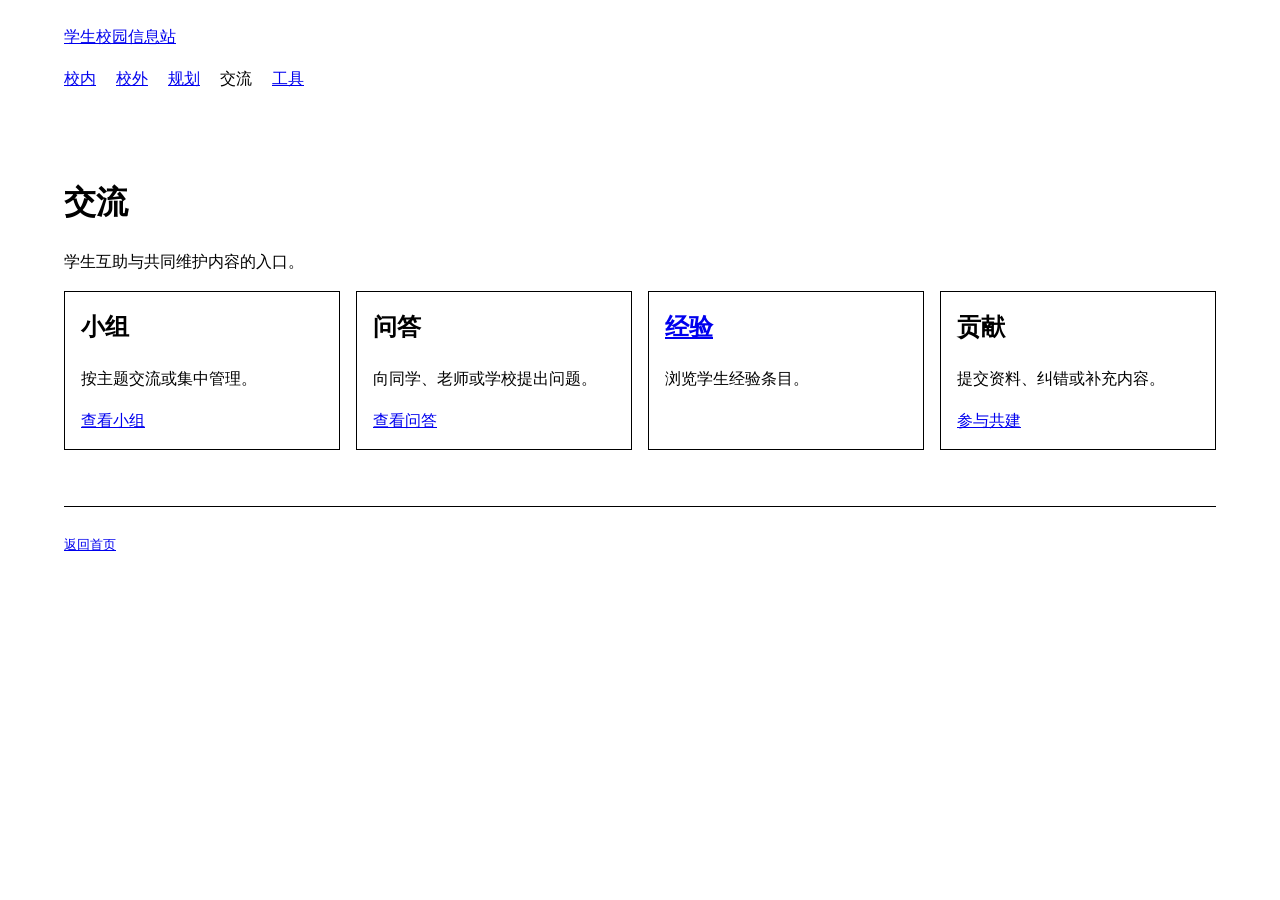
==== Community/index.html @ c49518a4 "Add website prototype" ====
<!doctype html>
<html lang="zh-CN">
<head><meta charset="utf-8"><meta name="viewport" content="width=device-width, initial-scale=1"><title>交流｜学生校园信息站</title><link rel="stylesheet" href="../assets/css/base.css"></head>
<body>
  <header class="container"><a href="../index.html">学生校园信息站</a><nav aria-label="主导航"><ul><li><a href="../School/index.html">校内</a></li><li><a href="../OffCampus/index.html">校外</a></li><li><a href="../Planning/index.html">规划</a></li><li>交流</li><li><a href="../Tools/index.html">工具</a></li></ul></nav></header>
  <main class="container"><h1>交流</h1><p>学生互助与共同维护内容的入口。</p><section class="grid"><article class="card"><h2>小组</h2><p>按主题交流或集中管理。</p><a href="#">查看小组</a></article><article class="card"><h2>问答</h2><p>向同学、老师或学校提出问题。</p><a href="#">查看问答</a></article><article class="card"><h2><a href="Experience/index.html">经验</a></h2><p>浏览学生经验条目。</p></article><article class="card"><h2>贡献</h2><p>提交资料、纠错或补充内容。</p><a href="#">参与共建</a></article></section></main>
  <footer class="container"><small><a href="../index.html">返回首页</a></small></footer>
</body>
</html>
---- assets/css/base.css ----
* {
  box-sizing: border-box;
}

body {
  margin: 0;
  font-family: system-ui, sans-serif;
  line-height: 1.6;
}

.container {
  width: min(100% - 2rem, 72rem);
  margin-inline: auto;
}

header,
main,
footer {
  padding-block: 1.5rem;
}

nav ul,
.list {
  display: flex;
  flex-wrap: wrap;
  gap: 0.75rem 1.25rem;
  padding: 0;
  list-style: none;
}

.grid {
  display: grid;
  grid-template-columns: repeat(auto-fit, minmax(14rem, 1fr));
  gap: 1rem;
}

.card {
  padding: 1rem;
  border: 1px solid;
}

.card h2,
.card h3 {
  margin-top: 0;
}

.stack > * + * {
  margin-top: 1.5rem;
}

table {
  width: 100%;
  border-collapse: collapse;
}

th,
td {
  padding: 0.75rem;
  border: 1px solid;
  text-align: left;
}

footer {
  margin-top: 2rem;
  border-top: 1px solid;
}
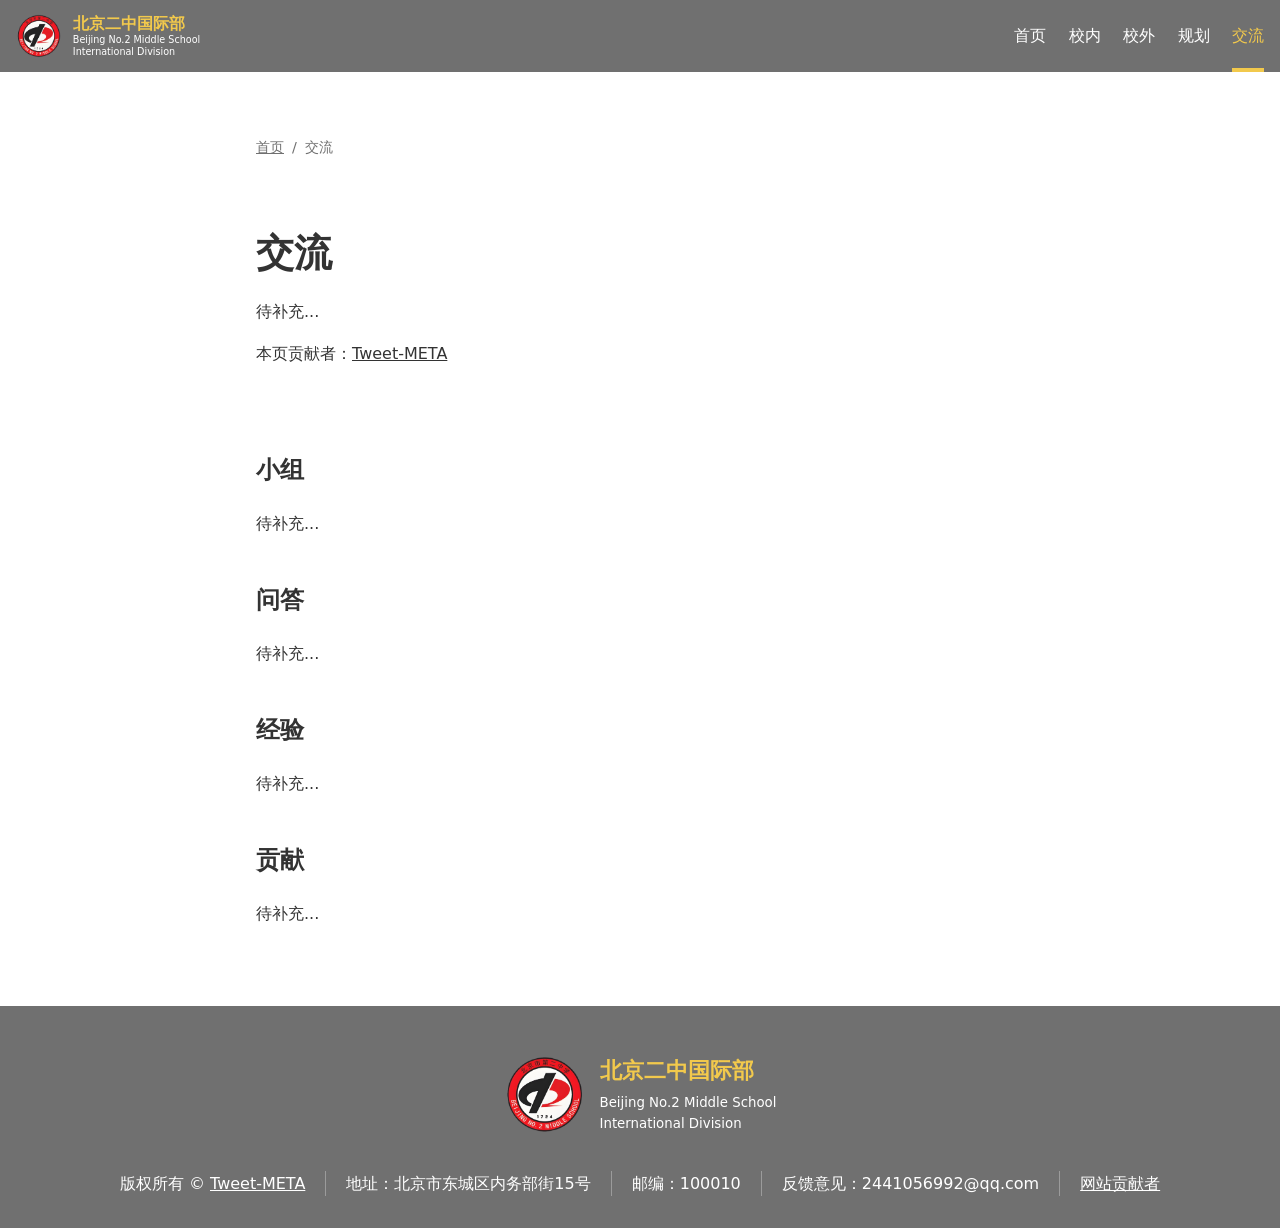
==== commit 42ba1a77: "fix bugs; Planning & Community skeleton" ====
--- a/Community/index.html
+++ b/Community/index.html
@@ -1,9 +1,98 @@
 <!doctype html>
 <html lang="zh-CN">
-<head><meta charset="utf-8"><meta name="viewport" content="width=device-width, initial-scale=1"><title>交流｜学生校园信息站</title><link rel="stylesheet" href="../assets/css/base.css"></head>
+
+<head>
+  <meta charset="utf-8">
+  <meta name="viewport" content="width=device-width, initial-scale=1">
+  <meta name="description" content="交流">
+  <title>交流｜北京二中国际部</title>
+  <link rel="stylesheet" href="../assets/css/base.css">
+  <link rel="stylesheet" href="../assets/css/docs.css">
+</head>
+
 <body>
-  <header class="container"><a href="../index.html">学生校园信息站</a><nav aria-label="主导航"><ul><li><a href="../School/index.html">校内</a></li><li><a href="../OffCampus/index.html">校外</a></li><li><a href="../Planning/index.html">规划</a></li><li>交流</li><li><a href="../Tools/index.html">工具</a></li></ul></nav></header>
-  <main class="container"><h1>交流</h1><p>学生互助与共同维护内容的入口。</p><section class="grid"><article class="card"><h2>小组</h2><p>按主题交流或集中管理。</p><a href="#">查看小组</a></article><article class="card"><h2>问答</h2><p>向同学、老师或学校提出问题。</p><a href="#">查看问答</a></article><article class="card"><h2><a href="Experience/index.html">经验</a></h2><p>浏览学生经验条目。</p></article><article class="card"><h2>贡献</h2><p>提交资料、纠错或补充内容。</p><a href="#">参与共建</a></article></section></main>
-  <footer class="container"><small><a href="../index.html">返回首页</a></small></footer>
+  <header class="site-head">
+    <div class="site-bar">
+      <a class="site-brand" href="../index.html" aria-label="返回首页">
+        <img src="../assets/img/badge.png" alt="北京二中校徽">
+        <span>
+          北京二中国际部<small>Beijing No.2 Middle School<br>International Division</small>
+        </span>
+      </a>
+
+      <nav class="links" aria-label="主导航">
+        <a href="../index.html">首页</a>
+        <a href="../School/index.html">校内</a>
+        <a href="../OffCampus/index.html">校外</a>
+        <a href="../Planning/index.html">规划</a>
+        <a class="is-on" href="index.html">交流</a>
+      </nav>
+
+      <details class="menu">
+        <summary>☰</summary>
+        <nav class="menu-list" aria-label="移动端导航">
+          <a href="../index.html">首页</a>
+          <a href="../School/index.html">校内</a>
+          <a href="../OffCampus/index.html">校外</a>
+          <a href="../Planning/index.html">规划</a>
+          <a href="index.html">交流</a>
+        </nav>
+      </details>
+    </div>
+  </header>
+
+  <main class="doc">
+    <nav class="crumb" aria-label="面包屑">
+      <a href="../index.html">首页</a>
+      <span>交流</span>
+    </nav>
+
+    <header class="doc-head">
+      <h1>交流</h1>
+      <p>待补充...</p>
+      <p>本页贡献者：<a href="https://github.com/Tweet-META/">Tweet-META</a></p>
+    </header>
+
+    <section class="doc-section">
+      <h2>小组</h2>
+      <p>待补充...</p>
+    </section>
+    
+    <section class="doc-section">
+      <h2>问答</h2>
+      <p>待补充...</p>
+    </section>
+
+    <section class="doc-section">
+      <h2>经验</h2>
+      <p>待补充...</p>
+    </section>
+
+    <section class="doc-section">
+      <h2>贡献</h2>
+      <p>待补充...</p>
+    </section>
+  </main>
+
+  <footer class="site-foot">
+    <div class="foot-in">
+      <a class="foot-brand" href="index.html" aria-label="返回首页">
+        <img src="../assets/img/badge.png" alt="校徽">
+        <span>
+          <b>北京二中国际部</b>
+          <small>Beijing No.2 Middle School<br>International Division</small>
+        </span>
+      </a>
+
+      <div class="foot-meta">
+        <span>版权所有 © <a href="https://github.com/Tweet-META/">Tweet-META</a></span>
+        <span>地址：北京市东城区内务部街15号</span>
+        <span>邮编：100010</span>
+        <a href="mailto:2441056992@qq.com">反馈意见：2441056992@qq.com</a>
+        <span><a href="#">网站贡献者</a></span>
+      </div>
+    </div>
+  </footer>
 </body>
+
 </html>
--- a/assets/css/base.css
+++ b/assets/css/base.css
@@ -1,11 +1,186 @@
+:root {
+  --gray: #707070;
+  --yellow: #f2c94c;
+  --soft: #f2f2f2;
+  --ink: #333;
+  --white: #fff;
+  --line: #e0e0e0;
+}
+
 * {
   box-sizing: border-box;
 }
 
 body {
   margin: 0;
+  background: var(--white);
+  color: var(--ink);
   font-family: system-ui, sans-serif;
   line-height: 1.6;
+}
+
+a {
+  color: inherit;
+}
+
+.site-head {
+  position: sticky;
+  top: 0;
+  z-index: 20;
+  padding: 0;
+  background: var(--gray);
+  color: var(--white);
+}
+
+.site-bar {
+  width: min(100% - 2rem, 90rem);
+  min-height: 4.5rem;
+  margin-inline: auto;
+  display: flex;
+  align-items: center;
+  gap: 2rem;
+}
+
+.site-brand {
+  display: flex;
+  align-items: center;
+  gap: 0.75rem;
+  color: var(--yellow);
+  font-weight: 700;
+  line-height: 1.25;
+  text-decoration: none;
+  white-space: nowrap;
+}
+
+.site-brand img {
+  width: 2.8rem;
+  height: 2.8rem;
+  object-fit: contain;
+}
+
+.site-brand small {
+  display: block;
+  color: var(--white);
+  font-size: 0.6rem;
+  font-weight: 500;
+}
+
+.links,
+.tools {
+  display: flex;
+  align-items: center;
+  gap: 1.4rem;
+}
+
+.links {
+  margin-left: auto;
+}
+
+.links a,
+.tools a {
+  padding-block: 1.45rem 1.2rem;
+  border-bottom: 0.25rem solid transparent;
+  text-decoration: none;
+}
+
+.links a:hover,
+.links .is-on,
+.tools a:hover {
+  border-color: var(--yellow);
+  color: var(--yellow);
+}
+
+.tools {
+  padding-left: 1.4rem;
+  border-left: 1px solid rgba(255, 255, 255, 0.35);
+}
+
+.menu {
+  display: none;
+  margin-left: auto;
+  position: relative;
+}
+
+.menu summary {
+  cursor: pointer;
+  list-style: none;
+}
+
+.menu-list {
+  position: absolute;
+  top: 2.4rem;
+  right: 0;
+  min-width: 11rem;
+  display: grid;
+  padding: 0.75rem;
+  background: var(--gray);
+  border: 1px solid rgba(255, 255, 255, 0.35);
+}
+
+.menu-list a {
+  padding: 0.7rem 0.8rem;
+  text-decoration: none;
+}
+
+.site-foot {
+  margin: 0;
+  padding-block: 3rem 2rem;
+  border: 0;
+  background: var(--gray);
+  color: var(--white);
+}
+
+.foot-in {
+  width: min(100% - 3rem, 90rem);
+  margin-inline: auto;
+  display: grid;
+  justify-items: center;
+  gap: 2.25rem;
+}
+
+.foot-brand {
+  display: flex;
+  align-items: center;
+  gap: 1rem;
+  color: var(--white);
+  text-decoration: none;
+}
+
+.foot-brand img {
+  width: 5rem;
+  height: 5rem;
+  object-fit: contain;
+}
+
+.foot-brand b,
+.foot-brand small {
+  display: block;
+}
+
+.foot-brand b {
+  color: var(--yellow);
+  font-size: 1.35rem;
+}
+
+.foot-brand small {
+  margin-top: 0.2rem;
+}
+
+.foot-meta {
+  display: flex;
+  flex-wrap: wrap;
+  justify-content: center;
+  gap: 0.8rem 1.25rem;
+}
+
+.foot-meta > * {
+  color: var(--white);
+  text-decoration: none;
+}
+
+.foot-meta > * + * {
+  padding-left: 1.25rem;
+  border-left: 1px solid rgba(255, 255, 255, 0.3);
 }
 
 .container {
@@ -64,3 +239,36 @@
   margin-top: 2rem;
   border-top: 1px solid;
 }
+
+@media (max-width: 900px) {
+  .links,
+  .tools {
+    display: none;
+  }
+
+  .menu {
+    display: block;
+  }
+
+  .foot-meta {
+    width: 100%;
+    display: grid;
+    grid-template-columns: repeat(2, minmax(0, 1fr));
+  }
+
+  .foot-meta > * + * {
+    padding-left: 0;
+    border-left: 0;
+  }
+}
+
+@media (max-width: 600px), (max-aspect-ratio: 4 / 3) {
+  .site-brand {
+    font-size: 0.9rem;
+  }
+
+  .foot-meta {
+    grid-template-columns: 1fr;
+    justify-items: center;
+  }
+}
--- a/assets/css/docs.css
+++ b/assets/css/docs.css
@@ -0,0 +1,181 @@
+.doc {
+  width: min(60%, 48rem);
+  min-height: 70vh;
+  margin-inline: auto;
+  padding-block: clamp(2.5rem, 5vw, 4rem);
+}
+
+.crumb {
+  display: flex;
+  flex-wrap: wrap;
+  gap: 0.5rem;
+  margin-bottom: 3rem;
+  color: var(--gray);
+  font-size: 0.9rem;
+}
+
+.crumb > * + *::before {
+  content: "/";
+  margin-right: 0.5rem;
+}
+
+.doc-head {
+  margin-bottom: 3rem;
+}
+
+.doc-head h1 {
+  margin: 0 0 1.5rem;
+  font-size: clamp(2.25rem, 3vw, 2.5rem);
+  line-height: 1.15;
+}
+
+.doc-section {
+  margin-top: 3rem;
+}
+
+.doc-section h2 {
+  margin: 0 0 1.5rem;
+  font-size: 1.5rem;
+  line-height: 1.35;
+}
+
+.tip {
+  margin-block: 1.5rem;
+  padding: 0.4rem 1.25rem;
+  border-left: 0.25rem solid var(--yellow);
+  border-radius: 0 0.35rem 0.35rem 0;
+  background: color-mix(in srgb, var(--yellow) 12%, var(--white));
+}
+
+.doc-links {
+  margin: 2rem 0 0;
+  padding: 0;
+  list-style: none;
+  border-top: 1px solid var(--line);
+}
+
+.doc-links a {
+  display: flex;
+  justify-content: space-between;
+  gap: 1rem;
+  padding-block: 1rem;
+  border-bottom: 1px solid var(--line);
+  font-weight: 700;
+  text-decoration: none;
+}
+
+.fold {
+  margin-top: 1rem;
+  border: 1px solid var(--line);
+  border-radius: 0.35rem;
+}
+
+.fold summary {
+  display: flex;
+  align-items: center;
+  gap: 0.75rem;
+  padding: 1rem 1.25rem;
+  cursor: pointer;
+  list-style: none;
+  font-weight: 600;
+}
+
+.fold summary::-webkit-details-marker {
+  display: none;
+}
+
+.fold summary::before {
+  content: "›";
+  font-size: 1.5rem;
+  line-height: 1;
+}
+
+.fold[open] summary {
+  border-bottom: 1px solid var(--line);
+}
+
+.fold[open] summary::before {
+  transform: rotate(90deg);
+}
+
+.entries {
+  display: grid;
+  gap: 1.5rem;
+  padding: 1.25rem;
+}
+
+.entry {
+  padding: clamp(1.25rem, 3vw, 2rem);
+  border: 1px solid var(--line);
+}
+
+.entry-grid {
+  display: grid;
+  grid-template-columns: minmax(8rem, 12rem) 1fr;
+  gap: clamp(1.25rem, 4vw, 3rem);
+}
+
+.entry-media {
+  min-height: 10rem;
+  display: grid;
+  place-items: center;
+  border: 1px solid var(--line);
+  color: var(--gray);
+}
+
+.entry-media img {
+  width: 100%;
+  height: 100%;
+  display: block;
+  object-fit: cover;
+}
+
+.entry h3 {
+  margin: 0 0 0.75rem;
+  font-size: 1.25rem;
+  line-height: 1.6;
+}
+
+.entry-media.entry-photo {
+  min-height: 0;
+  display: block;
+  border: 0;
+  width: 100%;
+  height: auto;
+  display: block;
+}
+
+.meta {
+  margin: 1.5rem 0 0;
+}
+
+.meta div {
+  display: grid;
+  grid-template-columns: 7rem 1fr;
+  gap: 1rem;
+  padding-block: 0.75rem;
+  border-top: 1px solid var(--line);
+}
+
+.meta dt {
+  color: var(--gray);
+  font-weight: 700;
+}
+
+.meta dd {
+  margin: 0;
+}
+
+@media (max-width: 900px) {
+  .doc {
+    width: calc(100% - 2rem);
+  }
+
+  .entry-grid {
+    grid-template-columns: 1fr;
+  }
+
+  .entry-media {
+    min-height: 12rem;
+  }
+}
